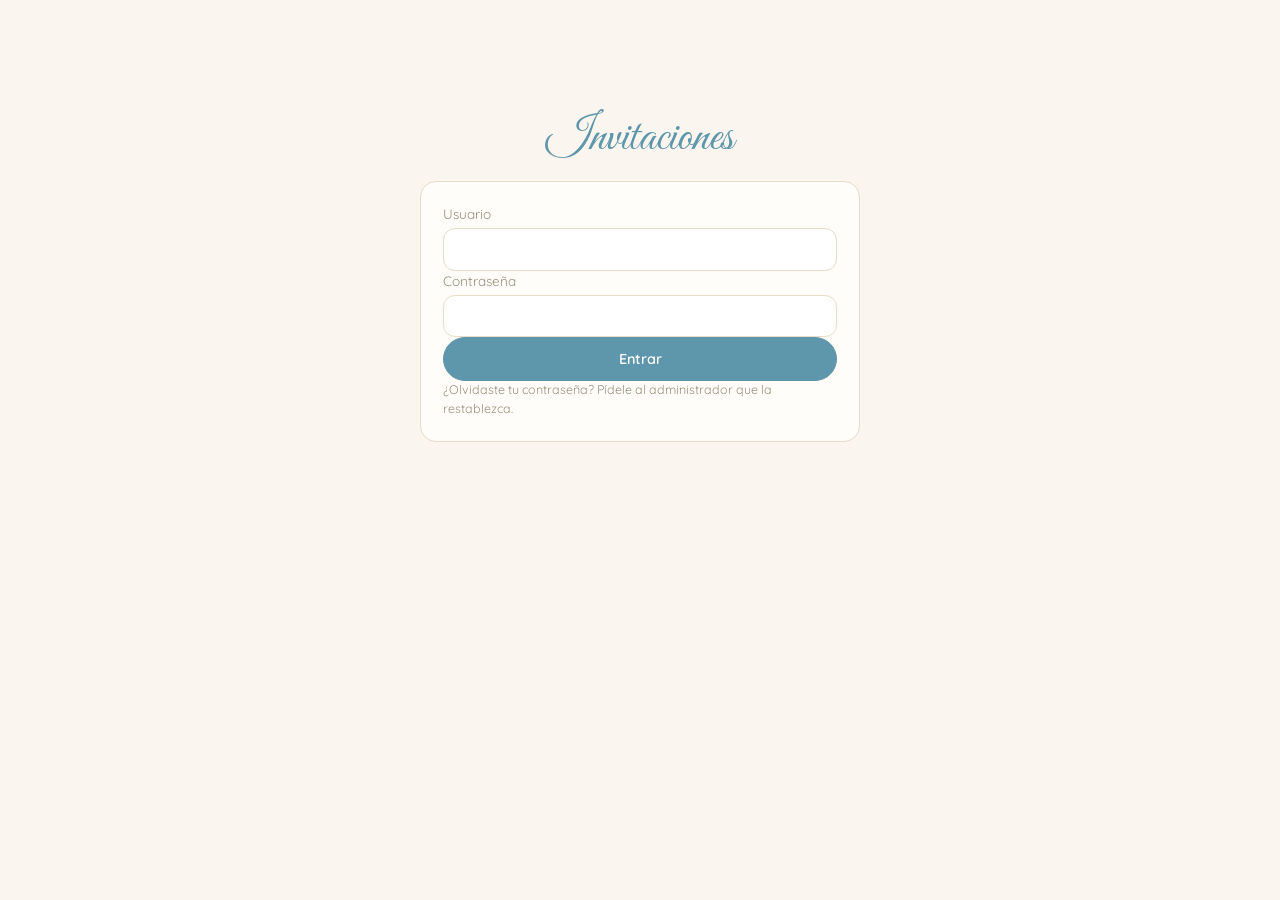
==== docs/panel.html @ 17724762 "Add files via upload" ====
<!DOCTYPE html>
<html lang="es">
<head>
  <meta charset="utf-8">
  <meta name="viewport" content="width=device-width, initial-scale=1">
  <title>Panel de invitaciones</title>
  <link rel="preconnect" href="https://fonts.googleapis.com">
  <link rel="preconnect" href="https://fonts.gstatic.com" crossorigin>
  <link rel="stylesheet" href="https://fonts.googleapis.com/css2?family=Quicksand:wght@400;500;600;700&family=Great+Vibes&display=swap">
  <link rel="stylesheet" href="css/panel.css">
</head>
<body>
  <div id="demoBar" hidden></div>
  <div id="view"></div>
  <script src="js/config.js"></script>
  <script src="js/common.js"></script>
  <script src="js/api.js"></script>
  <script src="js/panel.js"></script>
</body>
</html>
---- docs/css/panel.css ----
:root {
  --bg: #faf5ee; --card: #fffdf9; --line: #e7dcc8; --ink: #4a443b; --muted: #9a907f;
  --teal: #5e97ab; --teal-d: #4a8196; --green: #6f9a6a; --red: #c0584e; --sand: #b8ad8e;
}
* { box-sizing: border-box; }
body { margin: 0; background: var(--bg); color: var(--ink); font: 15px/1.5 'Quicksand', system-ui, sans-serif; }
#view { max-width: 1100px; margin: 0 auto; padding: 22px 18px 60px; }
code { background: #f1e9db; padding: 1px 5px; border-radius: 5px; font-size: .85em; }
h1, h2, h3 { margin: 0; }
.brand { font-family: 'Great Vibes', cursive; font-weight: 400; color: var(--teal); font-size: 3rem; line-height: 1.1; }
.brand.sm { font-size: 2.2rem; border-left: 1.5px solid var(--teal); padding-left: 12px; }

#demoBar { background: #fff3d6; border-bottom: 1px solid #ecd9a8; padding: 8px 16px; font-size: .85rem; text-align: center; }
#demoBar code { background: #fbe7b5; }
.link { background: none; border: 0; color: var(--teal-d); text-decoration: underline; cursor: pointer; font: inherit; }

.card { background: var(--card); border: 1px solid var(--line); border-radius: 16px; padding: 16px; margin-bottom: 14px; }
.login-wrap { max-width: 440px; margin: 10vh auto 0; text-align: center; }
.login { text-align: left; padding: 22px; margin-top: 16px; }

.top { display: flex; justify-content: space-between; align-items: center; gap: 14px; flex-wrap: wrap; margin-bottom: 20px; }
.top-l, .top-r { display: flex; align-items: center; gap: 10px; flex-wrap: wrap; }
.who { font-size: .8rem; color: var(--muted); }
.tabs { display: flex; gap: 6px; margin-bottom: 18px; }
.tabs a { padding: 6px 14px; border-radius: 999px; text-decoration: none; color: var(--ink); border: 1px solid var(--line); }
.tabs a.on { background: var(--teal); color: #fff; border-color: var(--teal); }

.grid { display: grid; gap: 26px; }
.grid.two { grid-template-columns: 1fr 1fr; }
@media (max-width: 820px) { .grid.two { grid-template-columns: 1fr; } }
.sec { font-size: .8rem; letter-spacing: .14em; text-transform: uppercase; color: var(--muted); font-weight: 700; margin: 6px 0 10px; }
.sec-row { display: flex; justify-content: space-between; align-items: center; gap: 10px; flex-wrap: wrap; }
.sec-row .sec { margin-bottom: 10px; }

.form { display: grid; gap: 10px; }
label { display: grid; gap: 4px; font-size: .85rem; color: var(--muted); }
label.inline { display: inline-flex; align-items: center; gap: 6px; margin-right: 14px; color: var(--ink); }
input, select, textarea, .search {
  font: inherit; color: var(--ink); width: 100%; padding: 10px 12px; border: 1px solid var(--line); border-radius: 12px; background: #fff;
}
input[type=radio], input[type=checkbox] { width: auto; }
input:focus, select:focus, textarea:focus, .search:focus { outline: 2px solid #a9cbd6; border-color: var(--teal); }
.row2 { display: grid; grid-template-columns: 1fr 1fr; gap: 10px; }
fieldset { border: 1px dashed var(--line); border-radius: 12px; padding: 10px 12px; display: grid; gap: 8px; }
legend { font-size: .8rem; color: var(--muted); padding: 0 4px; }
.hint { font-size: .78rem; color: var(--muted); margin: 0; }
.search { margin-bottom: 10px; }

.btn { display: inline-flex; align-items: center; justify-content: center; gap: 6px; font: 600 .9rem 'Quicksand', sans-serif; padding: 9px 16px; border-radius: 999px; border: 1px solid var(--teal); background: transparent; color: var(--teal-d); cursor: pointer; text-decoration: none; white-space: nowrap; }
.btn:hover { background: #eef5f7; }
.btn.primary { background: var(--teal); color: #fff; }
.btn.primary:hover { background: var(--teal-d); }
.btn.danger { border-color: var(--red); color: var(--red); }
.btn.danger:hover, .btn.armed { background: var(--red); color: #fff; }
.btn.sm { padding: 6px 12px; font-size: .8rem; }
.btn.block { width: 100%; padding: 12px; }
.btn:disabled { opacity: .5; }
.actions { display: flex; gap: 6px; flex-wrap: wrap; }

.badge { display: inline-block; padding: 1px 9px; border-radius: 999px; font-size: .72rem; font-weight: 700; color: #fff; vertical-align: 1px; }
.badge.green { background: var(--green); } .badge.red { background: var(--red); } .badge.gray { background: var(--sand); } .badge.teal { background: var(--teal); }
.meta { margin: 2px 0; font-size: .8rem; color: var(--muted); }
.empty { color: var(--muted); text-align: center; padding: 24px; }
blockquote { margin: 6px 0 0; padding: 6px 10px; border-left: 3px solid var(--line); color: var(--ink); font-style: italic; font-size: .88rem; background: #fbf7f0; border-radius: 0 8px 8px 0; }

.ev h3 small { font-size: .8rem; color: var(--muted); font-weight: 500; }
.ev.off { opacity: .6; }
.ev-head { display: flex; justify-content: space-between; gap: 10px; }
.bar { height: 6px; background: #eee5d5; border-radius: 4px; overflow: hidden; margin: 10px 0 4px; }
.bar span { display: block; height: 100%; background: var(--green); }
.ev .actions { margin-top: 8px; }

.bar3 { display: flex; height: 12px; background: var(--sand); border-radius: 6px; overflow: hidden; margin-bottom: 10px; }
.bar3 .g { background: var(--green); } .bar3 .r { background: var(--red); }
.stats { margin: 0; }
.stats div { display: flex; justify-content: space-between; padding: 7px 0; border-bottom: 1px dashed var(--line); }
.stats div:last-child { border: 0; }
.stats dt { color: var(--muted); } .stats dd { margin: 0; font-weight: 700; }
.stats .hl dd { color: var(--teal-d); }
.dot { display: inline-block; width: 8px; height: 8px; border-radius: 50%; background: var(--sand); margin-right: 6px; }
.dot.g { background: var(--green); } .dot.r { background: var(--red); }

.chips { display: flex; gap: 6px; flex-wrap: wrap; margin-bottom: 12px; }
.chip { font: 600 .78rem 'Quicksand', sans-serif; padding: 4px 12px; border-radius: 999px; border: 1px solid var(--line); background: #fff; color: var(--muted); cursor: pointer; text-transform: capitalize; }
.chip.on { background: var(--ink); color: #fff; border-color: var(--ink); }

.guest .actions { margin-top: 10px; }
.g-edit, .fold { margin-top: 8px; }
.g-edit summary, .fold summary { cursor: pointer; font-size: .85rem; color: var(--ink); }
.g-edit .form, .fold .form { margin-top: 10px; }
.fold { padding: 12px 16px; }

.list { padding: 4px 16px; }
.urow { display: flex; justify-content: space-between; align-items: center; gap: 10px; flex-wrap: wrap; padding: 10px 0; border-bottom: 1px dashed var(--line); }
.urow:last-child { border: 0; }
.pw-inline { display: flex; gap: 6px; width: 100%; }

#toasts { position: fixed; left: 50%; bottom: 20px; transform: translateX(-50%); z-index: 70; display: grid; gap: 8px; width: min(92vw, 420px); }
.toast { padding: 11px 16px; border-radius: 12px; background: #3a3631; color: #fff; font-size: .9rem; box-shadow: 0 10px 30px -10px rgba(0, 0, 0, .4); transition: opacity .4s, transform .4s; word-break: break-all; }
.toast.error { background: var(--red); } .toast.warn { background: #a5741f; } .toast.ok { background: var(--green); }
.toast.out { opacity: 0; transform: translateY(10px); }
.locked { margin: 10px 0 0; padding: 8px 12px; border-radius: 10px; background: #f6f1e6; font-size: .8rem; color: var(--muted); }
.place-f { display: grid; gap: 8px; padding: 10px 0; border-bottom: 1px dashed var(--line); }
.place-f:last-child { border: 0; }
.rm-place { justify-self: start; font-size: .8rem; color: var(--red); }
@media (max-width: 480px) {
  #view { padding: 14px 12px 50px; }
  .row2 { grid-template-columns: 1fr; }
  .top-r { width: 100%; justify-content: space-between; }
  .brand.sm { font-size: 1.8rem; }
  #demoBar { font-size: .75rem; }
}
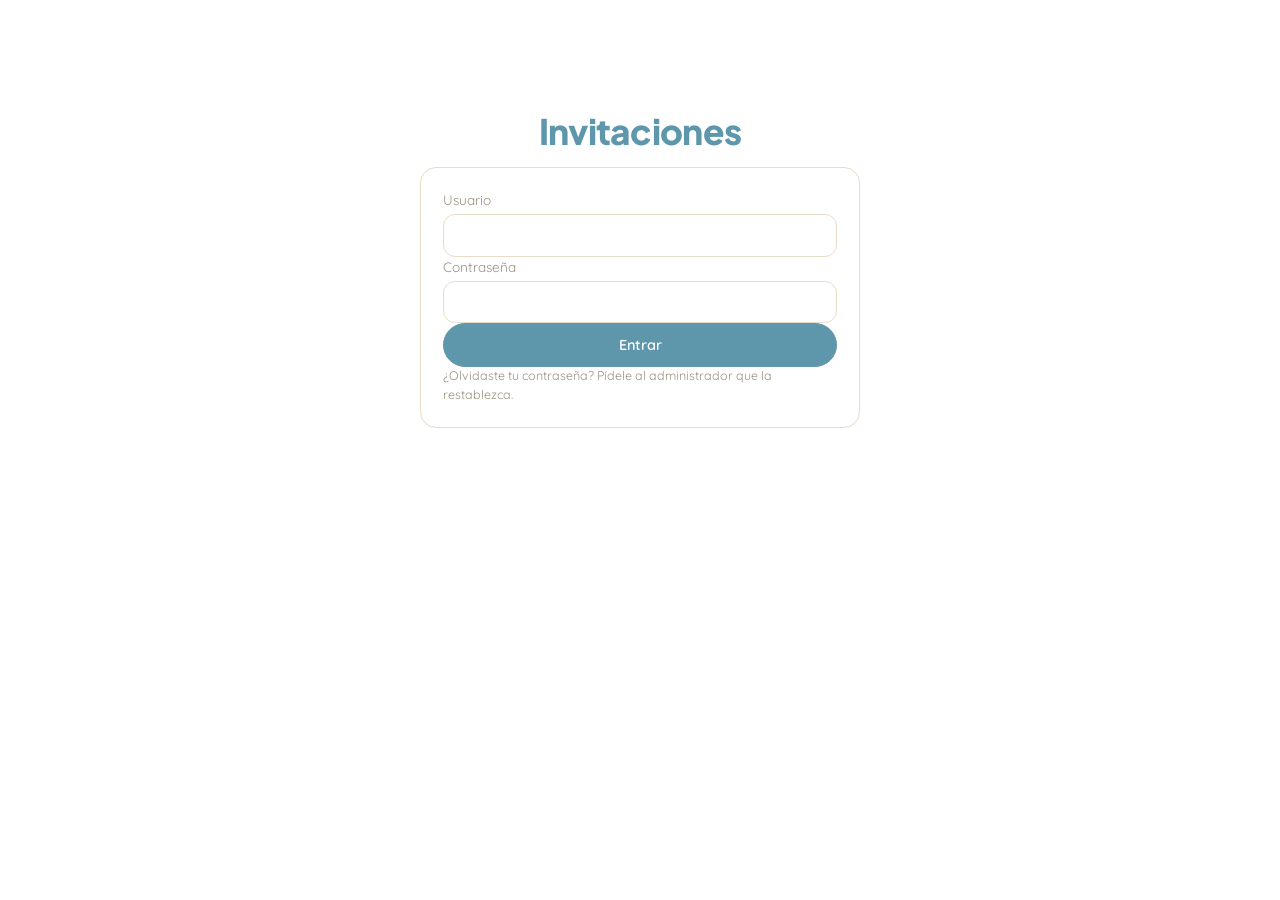
==== commit e33a3027: "Add files via upload" ====
--- a/docs/panel.html
+++ b/docs/panel.html
@@ -6,7 +6,7 @@
   <title>Panel de invitaciones</title>
   <link rel="preconnect" href="https://fonts.googleapis.com">
   <link rel="preconnect" href="https://fonts.gstatic.com" crossorigin>
-  <link rel="stylesheet" href="https://fonts.googleapis.com/css2?family=Quicksand:wght@400;500;600;700&family=Great+Vibes&display=swap">
+  <link rel="stylesheet" href="https://fonts.googleapis.com/css2?family=Quicksand:wght@400;500;600;700&family=Plus+Jakarta+Sans:wght@700;800&display=swap">
   <link rel="stylesheet" href="css/panel.css">
 </head>
 <body>
--- a/docs/css/panel.css
+++ b/docs/css/panel.css
@@ -1,5 +1,5 @@
 :root {
-  --bg: #faf5ee; --card: #fffdf9; --line: #e7dcc8; --ink: #4a443b; --muted: #9a907f;
+  --bg: #ffffff; --card: #ffffff; --line: #e7dcc8; --ink: #4a443b; --muted: #9a907f;
   --teal: #5e97ab; --teal-d: #4a8196; --green: #6f9a6a; --red: #c0584e; --sand: #b8ad8e;
 }
 * { box-sizing: border-box; }
@@ -7,8 +7,8 @@
 #view { max-width: 1100px; margin: 0 auto; padding: 22px 18px 60px; }
 code { background: #f1e9db; padding: 1px 5px; border-radius: 5px; font-size: .85em; }
 h1, h2, h3 { margin: 0; }
-.brand { font-family: 'Great Vibes', cursive; font-weight: 400; color: var(--teal); font-size: 3rem; line-height: 1.1; }
-.brand.sm { font-size: 2.2rem; border-left: 1.5px solid var(--teal); padding-left: 12px; }
+.brand { font-family: 'Plus Jakarta Sans', 'Quicksand', sans-serif; font-weight: 800; letter-spacing: -.02em; color: var(--teal); font-size: 2.2rem; line-height: 1.1; }
+.brand.sm { font-size: 1.4rem; border-left: 1.5px solid var(--teal); padding-left: 12px; }
 
 #demoBar { background: #fff3d6; border-bottom: 1px solid #ecd9a8; padding: 8px 16px; font-size: .85rem; text-align: center; }
 #demoBar code { background: #fbe7b5; }
@@ -110,3 +110,5 @@
   .brand.sm { font-size: 1.8rem; }
   #demoBar { font-size: .75rem; }
 }
+
+.meta.warn { color: #a5741f; }
